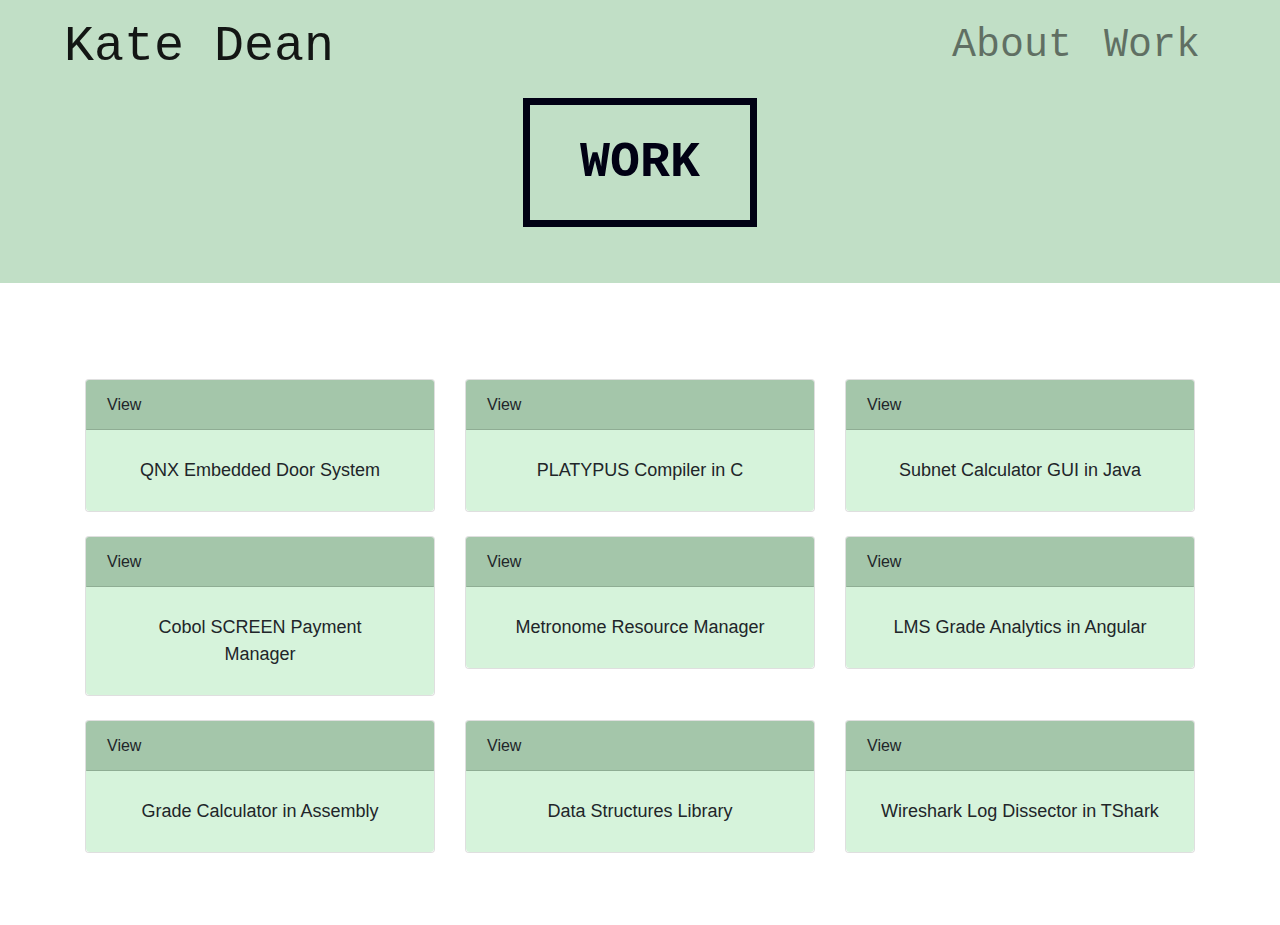
==== index.html @ 668b4207 "Add files via upload" ====
<!DOCTYPE html>
<html lang="en">

<head>
    <title>Kate Dean Work</title>

    <!-- Global site tag (gtag.js) - Google Analytics -->
    <script async src="https://www.googletagmanager.com/gtag/js?id=UA-147287768-1"></script>
    <script>window.dataLayer = window.dataLayer || [];
        function gtag() { dataLayer.push(arguments); }
        gtag('js', new Date());

        gtag('config', 'UA-147287768-1');</script>

    <!-- css links and bootstrap -->
    <meta name="viewport" content="width=device-width, initial-scale=1, shrink-to-fit=no">
    <!-- Latest compiled and minified CSS -->
    <link rel="stylesheet" href="https://maxcdn.bootstrapcdn.com/bootstrap/4.2.1/css/bootstrap.min.css">
    <link rel="stylesheet" href="style.css">
    <link href="projectStyles.css" rel="stylesheet">
    <!-- jQuery library -->
    <script src="https://ajax.googleapis.com/ajax/libs/jquery/3.3.1/jquery.min.js"></script>

    <!-- Popper JS -->
    <script src="https://cdnjs.cloudflare.com/ajax/libs/popper.js/1.14.6/umd/popper.min.js"></script>

    <!-- Latest compiled JavaScript -->
    <script src="https://maxcdn.bootstrapcdn.com/bootstrap/4.2.1/js/bootstrap.min.js"></script>
    <!--Fontawesome-->
    <link rel="stylesheet" href="https://use.fontawesome.com/releases/v5.6.3/css/all.css"
          integrity="sha384-UHRtZLI+pbxtHCWp1t77Bi1L4ZtiqrqD80Kn4Z8NTSRyMA2Fd33n5dQ8lWUE00s/" crossorigin="anonymous">
    
</head>




<body style="height:100vh">

    <!-- navigation bar -->
    <nav class="my-navbar navbar-light navbar fixed-top navbar-expand-lg p-0">

        <!--Brand-->
        <a href="index.html" class="navbar-brand" style="padding-left: 4rem">Kate Dean</a>

        <button class="navbar-toggler" type="button" data-trigger="#main_nav">
            <span class="navbar-toggler-icon"></span>
        </button>
        <div class="navbar-collapse" id="main_nav">
            <div class="offcanvas-header mt-3">
                <button class="btn btn-outline-danger btn-close float-right"> &times Close </button>
                <h4 class="py-2 text-white"></h4>
                <h4 class="py-2 text-white"></h4>
            </div>
            <!--Start buttons on the right-->
            <ul class="navbar-nav ml-auto" style="padding-right: 4rem">
                <li class="nav-item navbar-active" style="padding:8px">
                    <a class="nav-link" href="resume.html">About</a>
                </li>
                <li class="nav-item navbar-active" style="padding:8px">
                    <a class="nav-link" href="index.html">Work</a>
                </li>
            </ul>
        </div>
    </nav>
    <script>
        $("[data-trigger]").on("click", function () {
            var trigger_id = $(this).attr('data-trigger');
            $(trigger_id).toggleClass("show");
            $('body').toggleClass("offcanvas-active");
        });

        // close button
        $(".btn-close").click(function (e) {
            $(".navbar-collapse").removeClass("show");
            $("body").removeClass("offcanvas-active");
        });
    </script>

    <!-- Header -->
    <header class="gr-md py-5">
        <!-- TOP BACKGROUND COLOUR -->
        <div class="container h-100">
            <div class="row h-100 align-items-center">
                <div class="col-lg-12" style="text-align:center; padding-top: 50px">
                    <div style="display:inline-block"><h1 style="border: 7px; border-style: solid; border-color: my-blue; text-align: center; padding: 1em; font-size: 50px">WORK</h1></div>

                </div>
            </div>
        </div>
    </header>





    <!-- Page Content -->
    <main role="main" style="padding-top: 3em;">

        <div class="album py-5">
            <div class="container">

                <div class="row">


                    <div class="col-md-4">
                        <div class="card mb-4">
                            <a class="btn btn-outline-secondary1 card-header gr-dk" style="text-align:left" href="qnx.html">
                                <!-- COLOUR -->
                                View
                            </a>
                            <ul class="list-group list-group-flush">
                                <li class="gr-lt list-group-item"><p style="text-align:center; padding:15px" class="card-text">QNX Embedded Door System</p></li>
                            </ul>
                        </div>
                    </div>

                    <div class="col-md-4">
                        <div class="card mb-4">
                            <a class="btn btn-outline-secondary1 card-header gr-dk" style="text-align:left" href="compiler.html">
                                <!-- COLOUR -->
                                View
                            </a>
                            <ul class="list-group list-group-flush">
                                <li class="gr-lt list-group-item"><p style="text-align:center; padding:15px" class="card-text">PLATYPUS Compiler in C</p></li>
                            </ul>
                        </div>
                    </div>

                    <div class="col-md-4">
                        <div class="card mb-4">
                            <a class="btn btn-outline-secondary1 card-header gr-dk" style="text-align:left" href="subnetcalc.html">
                                <!-- COLOUR -->
                                View
                            </a>
                            <ul class="list-group list-group-flush">
                                <li class="gr-lt list-group-item"><p style="text-align:center; padding:15px" class="card-text">Subnet Calculator GUI in Java</p></li>
                            </ul>
                        </div>
                    </div>

                    <div class="col-md-4">
                        <div class="card mb-4">
                            <a class="btn btn-outline-secondary1 card-header gr-dk" style="text-align:left" href="cobol.html">
                                <!-- COLOUR -->
                                View
                            </a>
                            <ul class="list-group list-group-flush">
                                <li class="gr-lt list-group-item"><p style="text-align:center; padding:15px" class="card-text">Cobol SCREEN Payment Manager</p></li>
                            </ul>
                        </div>
                    </div>

                    <div class="col-md-4">
                        <div class="card mb-4">
                            <a class="btn btn-outline-secondary1 card-header gr-dk" style="text-align:left" href="resmgr.html">
                                <!-- COLOUR -->
                                View
                            </a>
                            <ul class="list-group list-group-flush">
                                <li class="gr-lt list-group-item"><p style="text-align:center; padding:15px" class="card-text">Metronome Resource Manager</p></li>
                            </ul>
                        </div>
                    </div>

                    <div class="col-md-4">
                        <div class="card mb-4">
                            <a class="btn btn-outline-secondary1 card-header gr-dk" style="text-align:left" href="angular.html">
                                <!-- COLOUR -->
                                View
                            </a>
                            <ul class="list-group list-group-flush">
                                <li class="gr-lt list-group-item"><p style="text-align:center; padding:15px" class="card-text">LMS Grade Analytics in Angular</p></li>
                            </ul>
                        </div>
                    </div>

                    <div class="col-md-4">
                        <div class="card mb-4">
                            <a class="btn btn-outline-secondary1 card-header gr-dk" style="text-align:left" href="gradecalculator.html">
                                <!-- COLOUR -->
                                View
                            </a>
                            <ul class="list-group list-group-flush">
                                <li class="gr-lt list-group-item"><p style="text-align:center; padding:15px" class="card-text">Grade Calculator in Assembly</p></li>
                            </ul>
                        </div>
                    </div>

                    <div class="col-md-4">
                        <div class="card mb-4">
                            <a class="btn btn-outline-secondary1 card-header gr-dk" style="text-align:left" href="datastruct.html">
                                <!-- COLOUR -->
                                View
                            </a>
                            <ul class="list-group list-group-flush">
                                <li class="gr-lt list-group-item"><p style="text-align:center; padding:15px" class="card-text">Data Structures Library</p></li>
                            </ul>
                        </div>
                    </div>

                    <div class="col-md-4">
                        <div class="card mb-4">
                            <a class="btn btn-outline-secondary1 card-header gr-dk" style="text-align:left" href="logdissector.html">
                                <!-- COLOUR -->
                                View
                            </a>
                            <ul class="list-group list-group-flush">
                                <li class="gr-lt list-group-item"><p style="text-align:center; padding:15px" class="card-text">Wireshark Log Dissector in TShark</p></li>
                            </ul>
                        </div>
                    </div>







                    <!--
                    ============================================================================================================================================
                    This is where more squares will go.
                    ============================================================================================================================================
                    -->



                </div>
            </div>
        </div>

    </main>

    <!-- Bootstrap core JavaScript
    ================================================== -->
    <!-- Placed at the end of the document so the pages load faster -->
    <script src="https://code.jquery.com/jquery-3.2.1.slim.min.js" integrity="sha384-KJ3o2DKtIkvYIK3UENzmM7KCkRr/rE9/Qpg6aAZGJwFDMVNA/GpGFF93hXpG5KkN" crossorigin="anonymous"></script>
    <script>window.jQuery || document.write('<script src="../../assets/js/vendor/jquery-slim.min.js"><\/script>')</script>
    <script src="../../assets/js/vendor/popper.min.js"></script>
    <script src="../../dist/js/bootstrap.min.js"></script>
    <script src="../../assets/js/vendor/holder.min.js"></script>
</body>

</html>
---- style.css ----
/* COMMON COLOURS */
.my-blue {
    color: #2079c7;
}

.my-blue-bg {
    background-color: #2079c7;
}

.my-grey {
    background-color: rgb(219, 218, 218);
}

.gr-dk {
    background-color: #a4c6aa;
}

.gr-md {
    background-color: #c1dfc6;
}

.gr-lt {
    background-color: #d6f3db;
}



/* NAVIGATION BAR */
.my-navbar {
    /*background-color: rgb(1, 1, 20);*/
    background-color: #c1dfc6;
    display: in-line;
}

.dropdown-item {
    background-color: rgb(1, 1, 20);
}

.dropdown-menu {
    background-color: rgb(1, 1, 20);
}

.dropdown-item a:hover {
    background-color: rgb(1, 1, 20);
}

.navbar-active {
    /*background-color: rgb(1, 1, 20);*/
    background-color: #c1dfc6;
}

.my-navbar a {
    color: white;
    font-family: "Andale Mono", AndaleMono, monospace;
}

.my-navbar li a {
    color: rgba(255, 255, 255, 0.767);
    font-family: "Andale Mono", AndaleMono, monospace;
    font-size: 40px; /* ABOUT WORK FONT SIZE */
}

.navbar-brand {
    font-size: 50px;
}

.my-navbar a:hover {
    color: rgb(252, 165, 156);
}

.offcanvas-header {
    display: none;
}

@media (max-width: 992px) {
    .offcanvas-header {
        display: block;
    }

    .navbar-collapse {
        position: fixed;
        top: 0;
        bottom: 0;
        left: 100%;
        width: 100%;
        padding-right: 1rem;
        padding-left: 1rem;
        overflow-y: auto;
        visibility: hidden;
        /*background-color: rgb(252, 165, 156);*/
        background-color: #c1dfc6;
        transition: visibility .2s ease-in-out, -webkit-transform .2s ease-in-out;
    }

    .navbar-brand {
        font-size: 1.25rem;
        padding-left: 1rem !important;
    }

    .navbar-light .navbar-toggler {
        color: rgba(0,0,0,.5);
        border-color: #c1dfc6;
    }

    .navbar-collapse.show {
        visibility: visible;
        transform: translateX(-100%);
    }

    .btn-outline-danger:hover {
        color: #fff;
        background-color: #a4c6aa;
        border-color: #a4c6aa;
    }

    .btn-outline-danger {
        color: rgba(0,0,0,.7);
        border-color: rgba(0,0,0,.7);
    }
}





/* RESUME */
h1 {
    font-family: "Andale Mono", AndaleMono, monospace;
    font-size: 24px;
    font-style: normal;
    font-variant: normal;
    font-weight: 700;
    line-height: 15px;
    color: rgb(1, 1, 20);
}

h2 {
    font-family: "Andale Mono", AndaleMono, monospace;
    font-size: 18px;
    font-style: normal;
    font-variant: normal;
    font-weight: 700;
    line-height: 15px;
    color: rgb(1, 1, 20);
}

p {
    font-size: 18px;
}

hr {
    border-top: 2px solid rgba(0, 0, 0, .1);
}

.programming-icons {
    align-items: center;
    font-size: 50px;
}

.email-wrap {
    word-wrap: break-word;
}

.content-item {
    padding-left: 1em;
    padding-top: 5em;
}

.shift {
    height: 100%;
    margin-top: 3em;
}

.content-sub-item {
    border-left: 4px solid #c1dfc6; /* BESIDE JOB COLOUR */
    padding-left: 5px;
    margin-top: 8px;
    min-height: 80px;
}

ul {
    list-style-type: none;
}

.tooltiptext {
    visibility: hidden;
    width: 120px;
    background-color: black;
    border: 2px solid white;
    color: #fff;
    text-align: center;
    border-radius: 6px;
    padding: 5px 0;
    font-size: 12px;
    /* Position the tooltip */
    position: absolute;
    z-index: 1;
}

.list-inline-item:hover .tooltiptext {
    visibility: visible;
}

.fill {
    height: 100%;
}

.icons {
    height: 74.4px;
}

.blockquote-footer {
    color: black;
}





/* WORK */
.btn-outline-secondary1:hover {
    color: #212529;
    background-color: #c1dfc6;
    border-color: none;
}

.btn-outline-secondary1 {
    color: #212529;
    background-color: #a4c6aa;
    border-color: none;
}



/* OLD CODE */
/*.my-navbar {
    background-color: rgb(49, 49, 49);
    display: in-line;
}

.navbar-active{
    background-color: rgb(82, 82, 82);
}

.my-navbar a{
    color:white;
    font-family: "Andale Mono", AndaleMono, monospace;
}

.my-navbar li a{
    color:rgba(255, 255, 255, 0.767);
    font-family: "Andale Mono", AndaleMono, monospace;
}*/
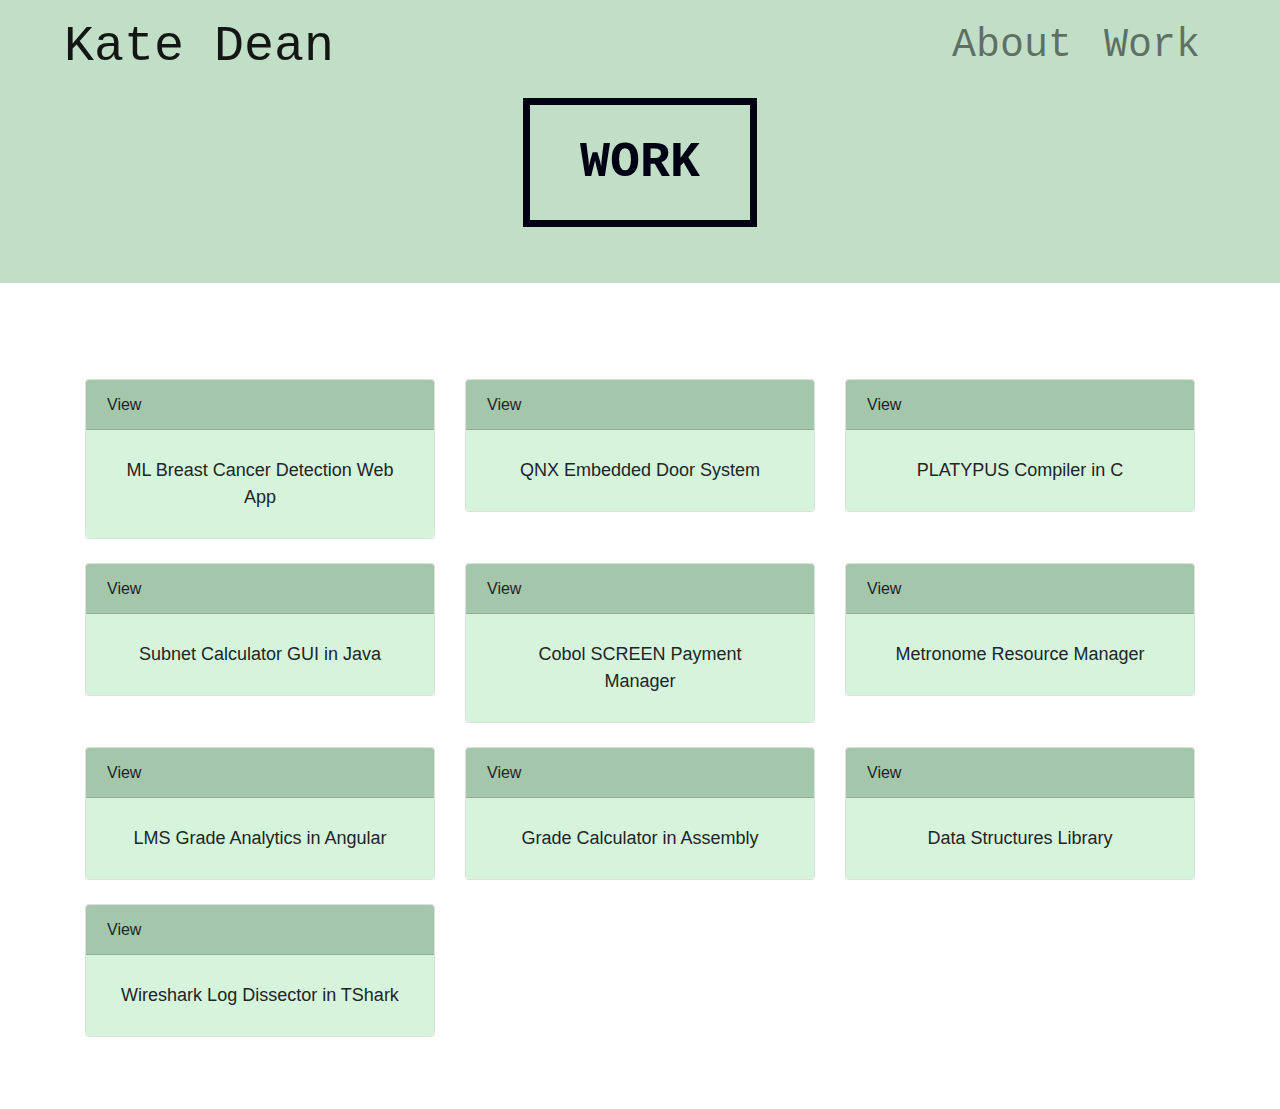
==== commit 071dbe62: "Update index.html" ====
--- a/index.html
+++ b/index.html
@@ -4,13 +4,17 @@
 <head>
     <title>Kate Dean Work</title>
 
-    <!-- Global site tag (gtag.js) - Google Analytics -->
-    <script async src="https://www.googletagmanager.com/gtag/js?id=UA-147287768-1"></script>
-    <script>window.dataLayer = window.dataLayer || [];
-        function gtag() { dataLayer.push(arguments); }
-        gtag('js', new Date());
-
-        gtag('config', 'UA-147287768-1');</script>
+
+    <!-- Google tag (gtag.js) -->
+    <script async src="https://www.googletagmanager.com/gtag/js?id=G-0W8RFTMY04"></script>
+    <script>
+      window.dataLayer = window.dataLayer || [];
+      function gtag(){dataLayer.push(arguments);}
+      gtag('js', new Date());
+    
+      gtag('config', 'G-0W8RFTMY04');
+    </script>
+
 
     <!-- css links and bootstrap -->
     <meta name="viewport" content="width=device-width, initial-scale=1, shrink-to-fit=no">
@@ -103,6 +107,19 @@
                 <div class="row">
 
 
+                    
+                    <div class="col-md-4">
+                        <div class="card mb-4">
+                            <a class="btn btn-outline-secondary1 card-header gr-dk" style="text-align:left" href="cancerdetection.html">
+                                <!-- COLOUR -->
+                                View
+                            </a>
+                            <ul class="list-group list-group-flush">
+                                <li class="gr-lt list-group-item"><p style="text-align:center; padding:15px" class="card-text">ML Breast Cancer Detection Web App</p></li>
+                            </ul>
+                        </div>
+                    </div>
+
                     <div class="col-md-4">
                         <div class="card mb-4">
                             <a class="btn btn-outline-secondary1 card-header gr-dk" style="text-align:left" href="qnx.html">
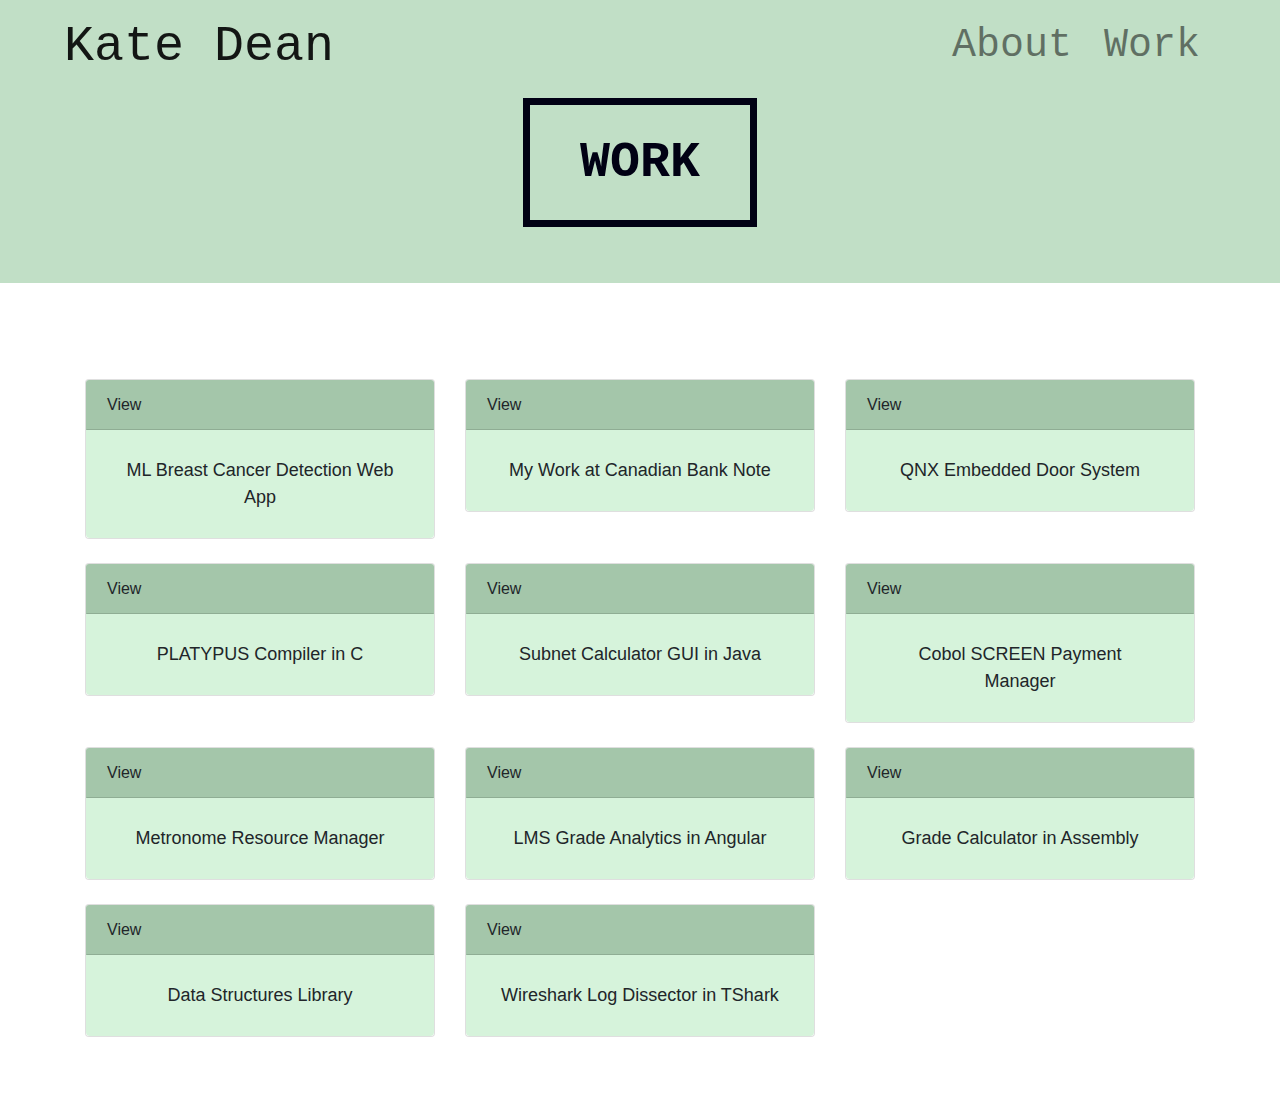
==== commit c5670a30: "Update index.html" ====
--- a/index.html
+++ b/index.html
@@ -122,6 +122,18 @@
 
                     <div class="col-md-4">
                         <div class="card mb-4">
+                            <a class="btn btn-outline-secondary1 card-header gr-dk" style="text-align:left" href="cbn.html">
+                                <!-- COLOUR -->
+                                View
+                            </a>
+                            <ul class="list-group list-group-flush">
+                                <li class="gr-lt list-group-item"><p style="text-align:center; padding:15px" class="card-text">My Work at Canadian Bank Note</p></li>
+                            </ul>
+                        </div>
+                    </div>
+
+                    <div class="col-md-4">
+                        <div class="card mb-4">
                             <a class="btn btn-outline-secondary1 card-header gr-dk" style="text-align:left" href="qnx.html">
                                 <!-- COLOUR -->
                                 View
